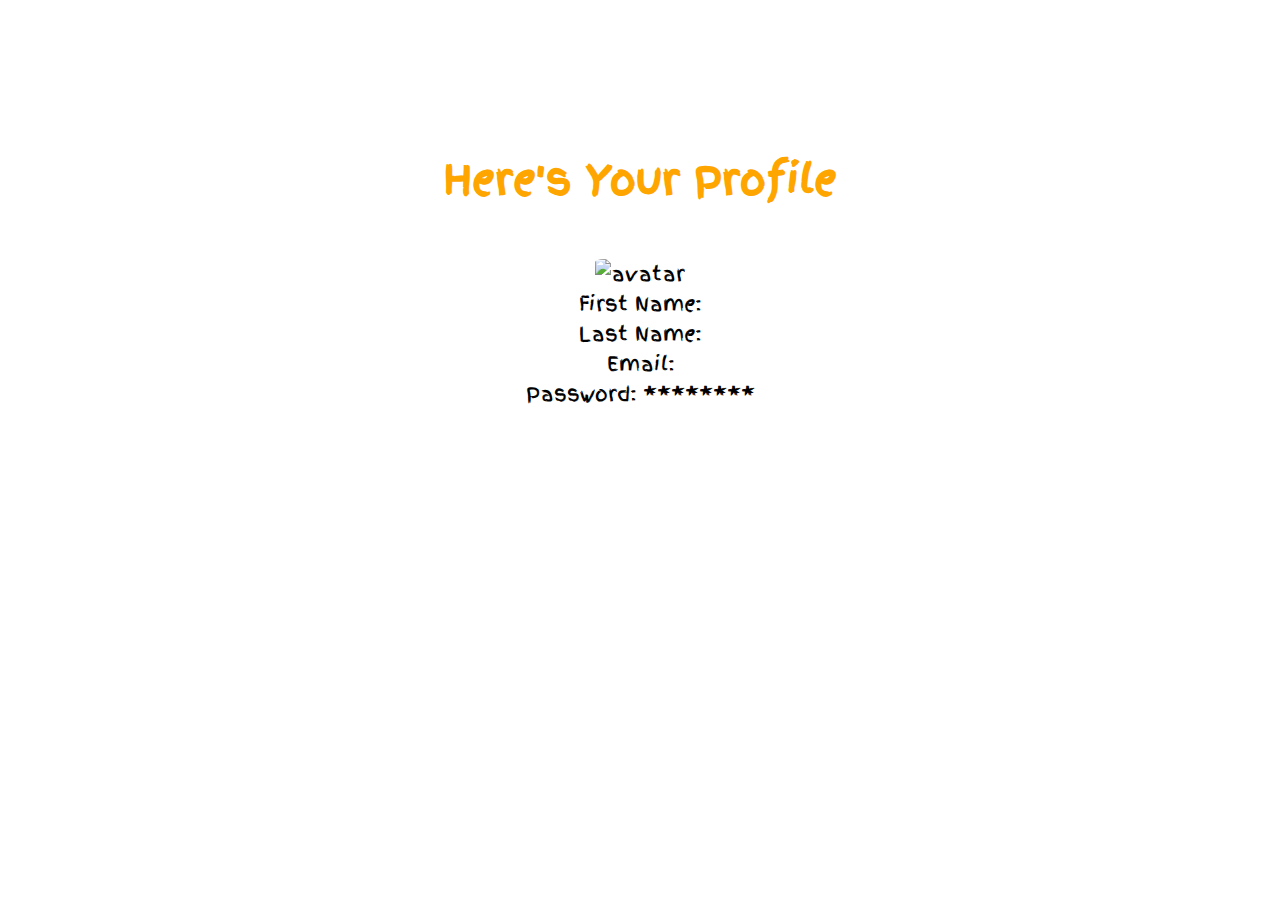
==== profile.html @ 9b508d2d "added profile page and added styling" ====
<!DOCTYPE html>
<html lang="en">
<head>
    <meta charset="UTF-8">
    <meta name="viewport" content="width=device-width, initial-scale=1.0">
    <link rel="stylesheet" href="index.css" />
    <link rel="preconnect" href="https://fonts.googleapis.com">
    <link rel="preconnect" href="https://fonts.gstatic.com" crossorigin>
    <link href="https://fonts.googleapis.com/css2?family=Finger+Paint&display=swap" rel="stylesheet">
    <script src="profile.js" defer></script>
    <title>Profile Page</title>

</head>
<body>
    <h1>Here's Your Profile <span id="usernameInput"></span></h1>
    <div id="avatar"><img src="https://images-wixmp-ed30a86b8c4ca887773594c2.wixmp.com/f/202ffa91-500c-4ed3-9f1d-59416d87c196/d34f0su-6585aa78-2cdb-4403-8785-bdbbfd26cd8d.png?token=eyJ0eXAiOiJKV1QiLCJhbGciOiJIUzI1NiJ9.[base64].yXmP-btbfJIryuJivlIDoIuhIqAqjiYULhGxG_W0M_k" alt="avatar" class="avatar" id="avatarInput"></div>
    <div id="firstName">First Name: <span id="firstNameInput"></span></div>
    <div id="lastName">Last Name: <span id="lastNameInput"></span></div>
    <!-- <div id="username">Username: <span id="usernameInput"></span></div> -->
    <div id="email">Email: <span id="emailInput"></span></div>
    <div id="password">Password: ******** </div>
</body>


</html>
---- index.css ----
* {
    padding: 0;
    margin: 0;
    box-sizing: border-box;
    background-color: rgb(255, 255, 255);
    font-family: 'Finger Paint', cursive;
}

body {
    padding: 100px;
    display: flex;
    justify-content: center;
    align-items: center;
    flex-direction: column;
    font-size: 20px;
    font-family: Verdana, Geneva, Tahoma, sans-serif;
}


label, input {
    display: block;
    margin-bottom: 20px;
}

label {
    margin-bottom: 5px;
}
#error {
    color: rgb(255, 0, 0);
    font-family: 'Finger Paint', cursive;
}

h1 
    {
        padding: 50px;
        display: flex;
        justify-content: center;
        align-items: center;
        flex-direction: column;
        color: orange;
        font-family: 'Finger Paint', cursive;
        }
        
#submit {
            padding: 3% 10px;
            border-radius: 100px;
            background-color: orange;
            color: #333;
            border-color: orange;
            font-size: 15px;
            transition: 200ms transform;
            font-weight: 600;
        }
        
        button:hover {
            cursor: pointer;
            transform: translateY(-2px);
}

#avatarInput {

    border-radius: 10%;
    max-width: 100px;
    height: auto;
}
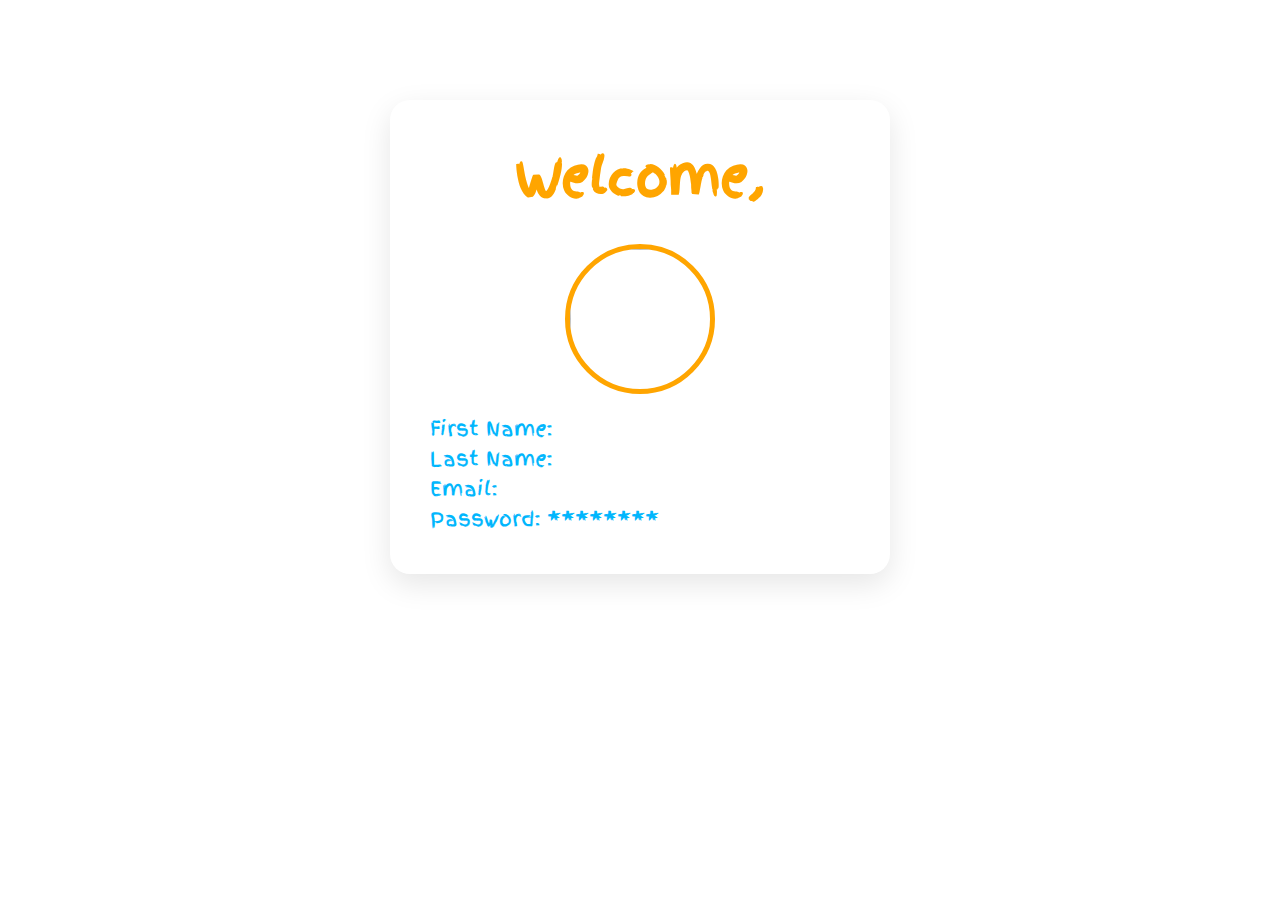
==== commit 63323f02: "massively improved css" ====
--- a/profile.html
+++ b/profile.html
@@ -9,17 +9,19 @@
     <link href="https://fonts.googleapis.com/css2?family=Finger+Paint&display=swap" rel="stylesheet">
     <script src="profile.js" defer></script>
     <title>Profile Page</title>
-
 </head>
 <body>
-    <h1>Here's Your Profile <span id="usernameInput"></span></h1>
-    <div id="avatar"><img src="https://images-wixmp-ed30a86b8c4ca887773594c2.wixmp.com/f/202ffa91-500c-4ed3-9f1d-59416d87c196/d34f0su-6585aa78-2cdb-4403-8785-bdbbfd26cd8d.png?token=eyJ0eXAiOiJKV1QiLCJhbGciOiJIUzI1NiJ9.[base64].yXmP-btbfJIryuJivlIDoIuhIqAqjiYULhGxG_W0M_k" alt="avatar" class="avatar" id="avatarInput"></div>
-    <div id="firstName">First Name: <span id="firstNameInput"></span></div>
-    <div id="lastName">Last Name: <span id="lastNameInput"></span></div>
-    <!-- <div id="username">Username: <span id="usernameInput"></span></div> -->
-    <div id="email">Email: <span id="emailInput"></span></div>
-    <div id="password">Password: ******** </div>
+    <div class="container">
+        <h1>Welcome, <span id="usernameInput"></span></h1>
+        <div id="avatar">
+            <img src="https://images-wixmp-ed30a86b8c4ca887773594c2.wixmp.com/f/202ffa91-500c-4ed3-9f1d-59416d87c196/d34f0su-6585aa78-2cdb-4403-8785-bdbbfd26cd8d.png?token=eyJ0eXAiOiJKV1QiLCJhbGciOiJIUzI1NiJ9.[base64].yXmP-btbfJIryuJivlIDoIuhIqAqjiYULhGxG_W0M_k" alt="" class="avatar" id="avatarInput">
+        </div>
+        <div class="profile-info">
+            <div id="firstName">First Name: <span id="firstNameInput"></span></div>
+            <div id="lastName">Last Name: <span id="lastNameInput"></span></div>
+            <div id="email">Email: <span id="emailInput"></span></div>
+            <div id="password">Password: ********</div>
+        </div>
+    </div>
 </body>
-
-
 </html>--- a/index.css
+++ b/index.css
@@ -5,6 +5,8 @@
     background-color: rgb(255, 255, 255);
     font-family: 'Finger Paint', cursive;
 }
+
+
 
 body {
     padding: 100px;
@@ -16,30 +18,49 @@
     font-family: Verdana, Geneva, Tahoma, sans-serif;
 }
 
-
-label, input {
-    display: block;
-    margin-bottom: 20px;
+.container {
+    background-color: white;
+    padding: 40px;
+    border-radius: 20px;
+    box-shadow: 0 10px 30px rgba(0, 0, 0, 0.1);
+    width: 100%;
+    max-width: 500px;
+    color: rgb(0, 182, 253);
 }
 
 label {
+    display: block;
     margin-bottom: 5px;
+    font-weight: 600;
+    color: rgb(0, 182, 253);
 }
+
+input {
+    width: 100%;
+    padding: 10px;
+    border: 2px solid #ddd;
+    border-radius: 5px;
+    font-size: 16px;
+    transition: border-color 1s ease;
+}
+
+input:focus {
+    outline: none;
+    border-color: orange;
+}
+
 #error {
     color: rgb(255, 0, 0);
     font-family: 'Finger Paint', cursive;
 }
 
-h1 
-    {
-        padding: 50px;
-        display: flex;
-        justify-content: center;
-        align-items: center;
-        flex-direction: column;
-        color: orange;
-        font-family: 'Finger Paint', cursive;
-        }
+h1 {
+    font-family: 'Finger Paint', cursive;
+    color: orange;
+    text-align: center;
+    margin-bottom: 30px;
+    font-size: 2.5em;
+}
         
 #submit {
             padding: 3% 10px;
@@ -50,17 +71,26 @@
             font-size: 15px;
             transition: 200ms transform;
             font-weight: 600;
+            margin-top: 20px;
         }
         
-        button:hover {
-            cursor: pointer;
-            transform: translateY(-2px);
+    button:hover {
+    cursor: pointer;
+    transform: translateY(-2px);
 }
 
 #avatarInput {
-
-    border-radius: 10%;
-    max-width: 100px;
-    height: auto;
+    width: 150px;
+    height: 150px;
+    border-radius: 50%;
+    object-fit: cover;
+    margin: 0 auto 20px;
+    display: block;
+    border: 5px solid orange;
+    transition: transform 2s ease;
 }
 
+#avatarInput:hover {
+    transform: scale(3.05) rotate(360deg);
+}
+
